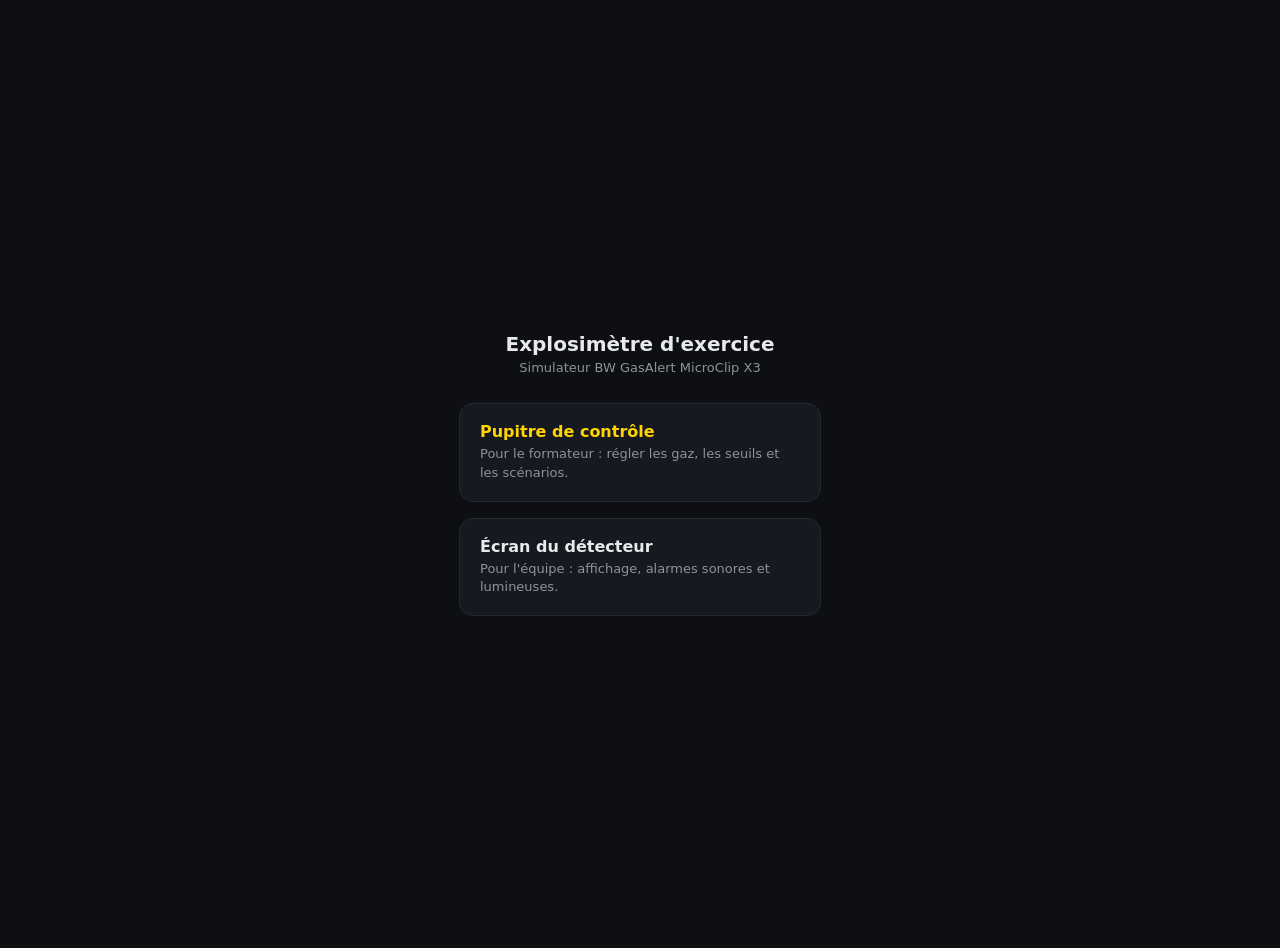
==== index.html @ e28a3401 "Add files via upload" ====
<!doctype html>
<html lang="fr">
<head>
<meta charset="utf-8">
<meta name="viewport" content="width=device-width, initial-scale=1">
<title>Explosimètre d'exercice</title>
<style>
  body{
    margin:0;min-height:100vh;background:#0d0f12;color:#e7e9ec;
    font-family:"Segoe UI",system-ui,sans-serif;
    display:flex;flex-direction:column;align-items:center;justify-content:center;gap:16px;padding:24px;
  }
  h1{font-size:20px;margin:0 0 4px;text-align:center}
  p.sous{margin:0 0 12px;color:#8b939e;font-size:13px;text-align:center}
  a{
    display:block;width:min(320px,90vw);text-decoration:none;color:inherit;
    background:#161a20;border:1px solid #242a33;border-radius:14px;padding:18px 20px;
  }
  a:hover{border-color:#39414d}
  a b{display:block;font-size:16px;margin-bottom:4px}
  a span{color:#8b939e;font-size:13px;line-height:1.45;display:block}
  a.jaune b{color:#ffd400}
</style>
</head>
<body>
  <div>
    <h1>Explosimètre d'exercice</h1>
    <p class="sous">Simulateur BW GasAlert MicroClip X3</p>
  </div>
  <a class="jaune" href="controle.html"><b>Pupitre de contrôle</b><span>Pour le formateur : régler les gaz, les seuils et les scénarios.</span></a>
  <a href="explo.html"><b>Écran du détecteur</b><span>Pour l'équipe : affichage, alarmes sonores et lumineuses.</span></a>
</body>
</html>
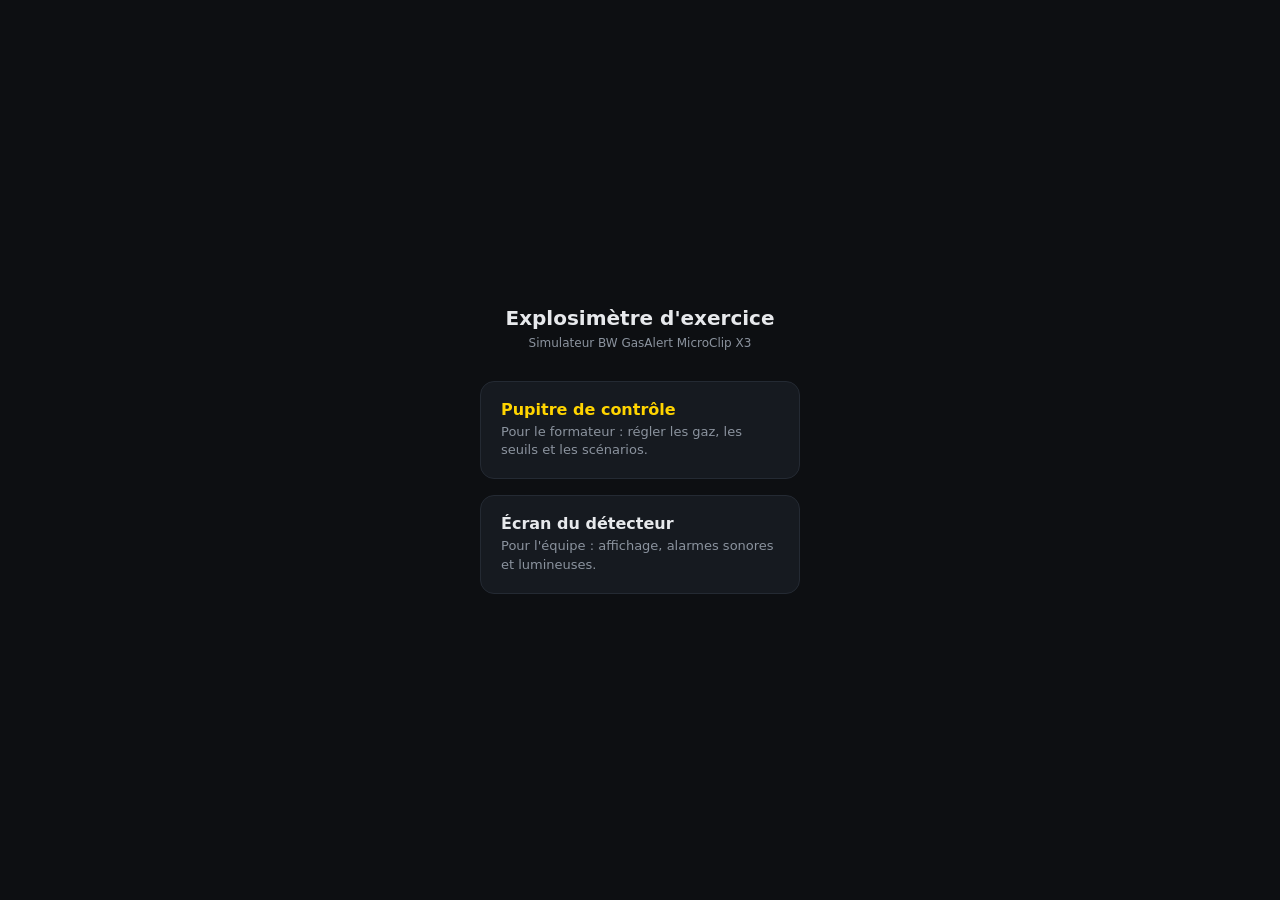
==== commit 77bad29a: "Add files via upload" ====
--- a/index.html
+++ b/index.html
@@ -3,31 +3,41 @@
 <head>
 <meta charset="utf-8">
 <meta name="viewport" content="width=device-width, initial-scale=1">
+<meta name="theme-color" content="#0d0f12">
 <title>Explosimètre d'exercice</title>
+<link rel="stylesheet" href="css/commun.css">
 <style>
   body{
-    margin:0;min-height:100vh;background:#0d0f12;color:#e7e9ec;
-    font-family:"Segoe UI",system-ui,sans-serif;
-    display:flex;flex-direction:column;align-items:center;justify-content:center;gap:16px;padding:24px;
+    min-height:100vh; padding:24px;
+    display:flex; flex-direction:column; align-items:center; justify-content:center; gap:16px;
   }
-  h1{font-size:20px;margin:0 0 4px;text-align:center}
-  p.sous{margin:0 0 12px;color:#8b939e;font-size:13px;text-align:center}
-  a{
-    display:block;width:min(320px,90vw);text-decoration:none;color:inherit;
-    background:#161a20;border:1px solid #242a33;border-radius:14px;padding:18px 20px;
+  h1{ font-size:20px; margin:0 0 4px; text-align:center }
+  .sous{ margin:0 0 12px; text-align:center }
+  .acces{
+    display:block; width:min(320px,90vw); text-decoration:none; color:inherit;
+    background:var(--carte); border:1px solid var(--bord);
+    border-radius:14px; padding:18px 20px;
   }
-  a:hover{border-color:#39414d}
-  a b{display:block;font-size:16px;margin-bottom:4px}
-  a span{color:#8b939e;font-size:13px;line-height:1.45;display:block}
-  a.jaune b{color:#ffd400}
+  .acces:hover{ border-color:#39414d }
+  .acces b{ display:block; font-size:16px; margin-bottom:4px }
+  .acces span{ display:block; color:var(--doux); font-size:13px; line-height:1.45 }
+  .acces.jaune b{ color:var(--jaune) }
 </style>
 </head>
 <body>
   <div>
     <h1>Explosimètre d'exercice</h1>
-    <p class="sous">Simulateur BW GasAlert MicroClip X3</p>
+    <p class="aide sous">Simulateur BW GasAlert MicroClip X3</p>
   </div>
-  <a class="jaune" href="controle.html"><b>Pupitre de contrôle</b><span>Pour le formateur : régler les gaz, les seuils et les scénarios.</span></a>
-  <a href="explo.html"><b>Écran du détecteur</b><span>Pour l'équipe : affichage, alarmes sonores et lumineuses.</span></a>
+
+  <a class="acces jaune" href="controle.html">
+    <b>Pupitre de contrôle</b>
+    <span>Pour le formateur : régler les gaz, les seuils et les scénarios.</span>
+  </a>
+
+  <a class="acces" href="explo.html">
+    <b>Écran du détecteur</b>
+    <span>Pour l'équipe : affichage, alarmes sonores et lumineuses.</span>
+  </a>
 </body>
 </html>
--- a/css/commun.css
+++ b/css/commun.css
@@ -0,0 +1,60 @@
+/* ===========================================================================
+ * commun.css — ce que les deux pages partagent
+ * ==========================================================================*/
+
+:root{
+  /* Interface */
+  --fond:#0d0f12;
+  --carte:#161a20;
+  --bord:#242a33;
+  --texte:#e7e9ec;
+  --doux:#8b939e;
+
+  /* Signalisation */
+  --vert:#25d366;
+  --orange:#ffb200;
+  --rouge:#ff3b30;
+  --jaune:#ffd400;
+
+  /* Détecteur */
+  --jaune-haut:#ffe250;
+  --jaune-bas:#f0bf00;
+  --lcd:#c3c8b8;
+  --lcd-encre:#111310;
+  --lcd-fantome:rgba(17,19,16,.07);
+  --ambre:#ffb200;
+}
+
+*{ box-sizing:border-box; -webkit-tap-highlight-color:transparent }
+
+body{
+  margin:0;
+  background:var(--fond);
+  color:var(--texte);
+  font-family:"Segoe UI",system-ui,-apple-system,Roboto,sans-serif;
+}
+
+/* --- Voyant de liaison --------------------------------------------------- */
+
+.etat{
+  display:flex; align-items:center; gap:8px;
+  font-size:12.5px; color:var(--doux); white-space:nowrap;
+}
+.voyant{
+  width:12px; height:12px; border-radius:50%; flex:0 0 auto;
+  background:#4b525c; box-shadow:0 0 0 3px rgba(255,255,255,.04);
+  transition:background .2s, box-shadow .2s;
+}
+.voyant.ok    { background:var(--vert);   box-shadow:0 0 10px 2px rgba(37,211,102,.55) }
+.voyant.local { background:var(--orange); box-shadow:0 0 10px 2px rgba(255,178,0,.45) }
+.voyant.ko    { background:var(--rouge);  box-shadow:0 0 10px 2px rgba(255,59,48,.5) }
+
+/* --- Textes secondaires -------------------------------------------------- */
+
+.aide{ font-size:12px; color:var(--doux); line-height:1.55; margin:0 }
+.aide a{ color:var(--jaune) }
+.aide b{ color:var(--texte); font-weight:600 }
+
+@media (prefers-reduced-motion:reduce){
+  .clignote{ animation:none }
+}
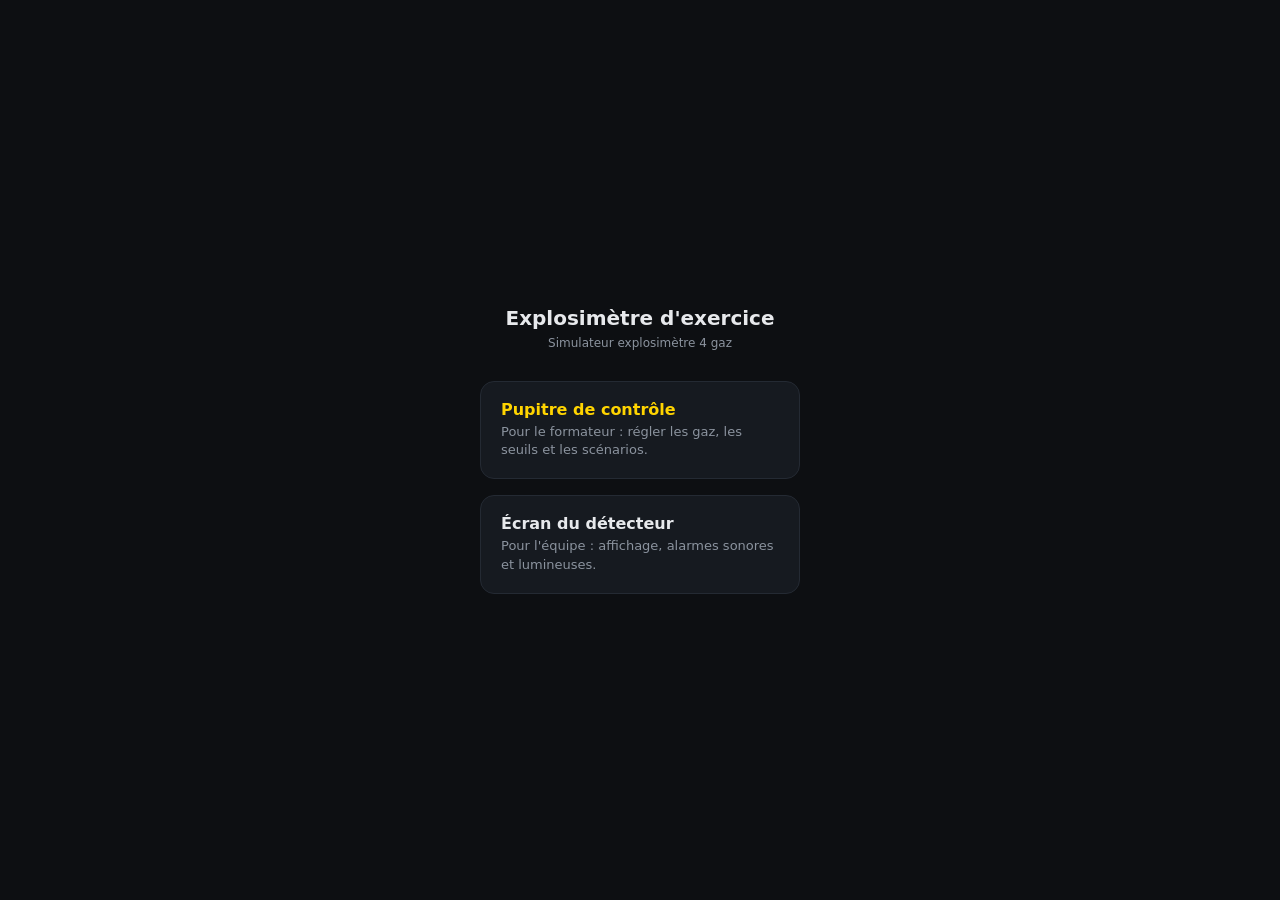
==== commit 43d4605f: "Retire les mentions de la marque d'origine L'appareil ayant été renommé, les quatre endroits qui nom" ====
--- a/index.html
+++ b/index.html
@@ -27,7 +27,7 @@
 <body>
   <div>
     <h1>Explosimètre d'exercice</h1>
-    <p class="aide sous">Simulateur BW GasAlert MicroClip X3</p>
+    <p class="aide sous">Simulateur explosimètre 4 gaz</p>
   </div>
 
   <a class="acces jaune" href="controle.html">
